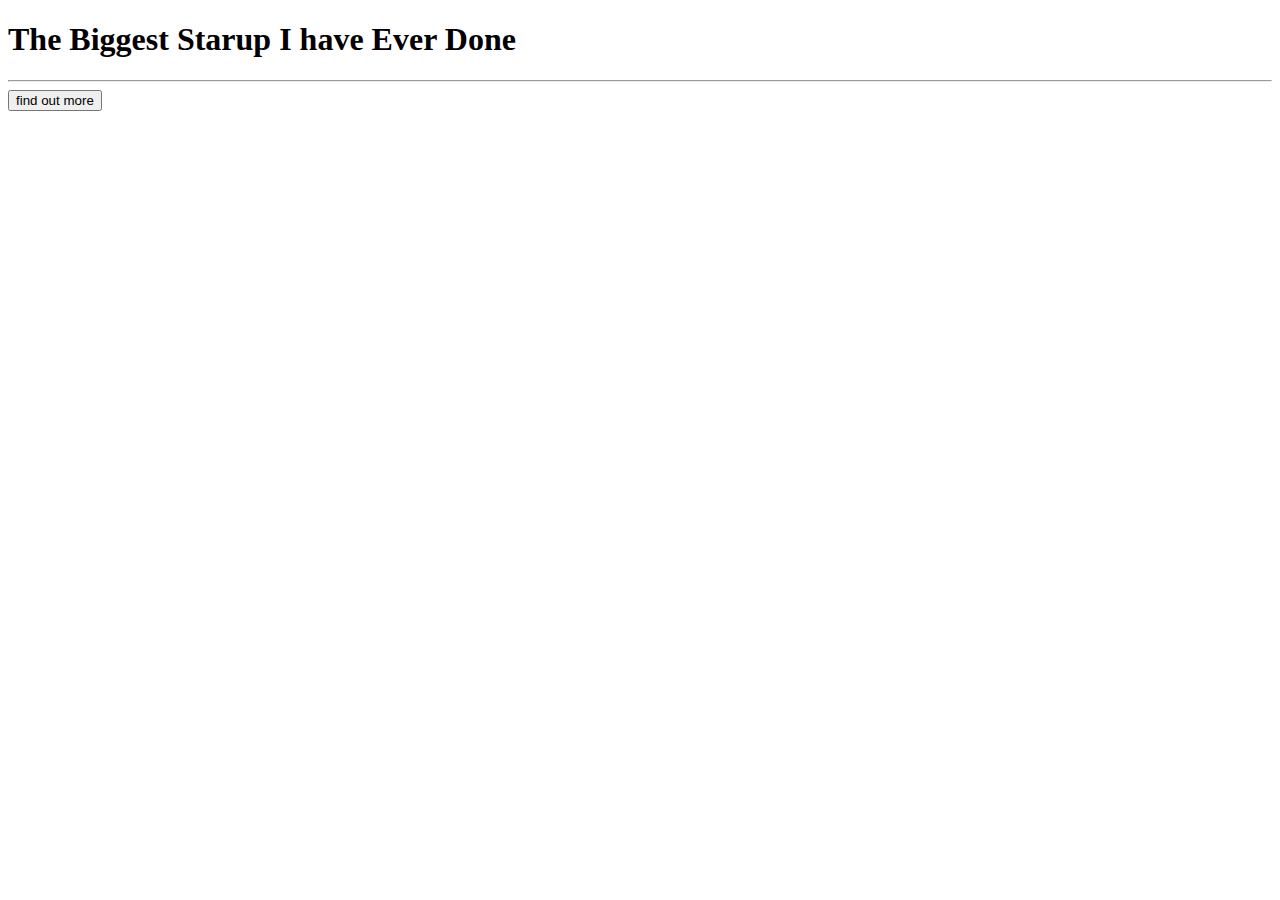
==== index.html @ 6e3de01e "Uploading my web" ====
<!DOCTYPE html>
 <head>
   <meta cherset="utf-8">
   <meta name="viewport" content="width=device-width, initial-scale=1, shrink-to-fit=no">
    <link href="https://cdn.jsdelivr.net/npm/bootstrap@5.3.0-alpha3/dist/css/bootstrap.min.css" rel="stylesheet"
     integrity="sha384-KK94CHFLLe+nY2dmCWGMq91rCGa5gtU4mk92HdvYe+M/SXH301p5ILy+dN9+nJOZ" crossorigin="anonymous">
     <link rel="stylesheet" type="text/css" href="hello.css">
    

 </head>
  <body>
   <div class="container d-flex align-items-center h-100">
     <div class="row">
      <header class="text-center col-12" >
       <h1 class="text-uppercase"><strong>The Biggest Starup I have Ever Done</strong></h1>
       </header>
        <div class="buffer"></div>
       <section class="text-center col-12">
         <hr>
         
        <button class="btn btn-primary">find out more</button>
        
      </section>
     </div>
   </div>
  </body>
</html>
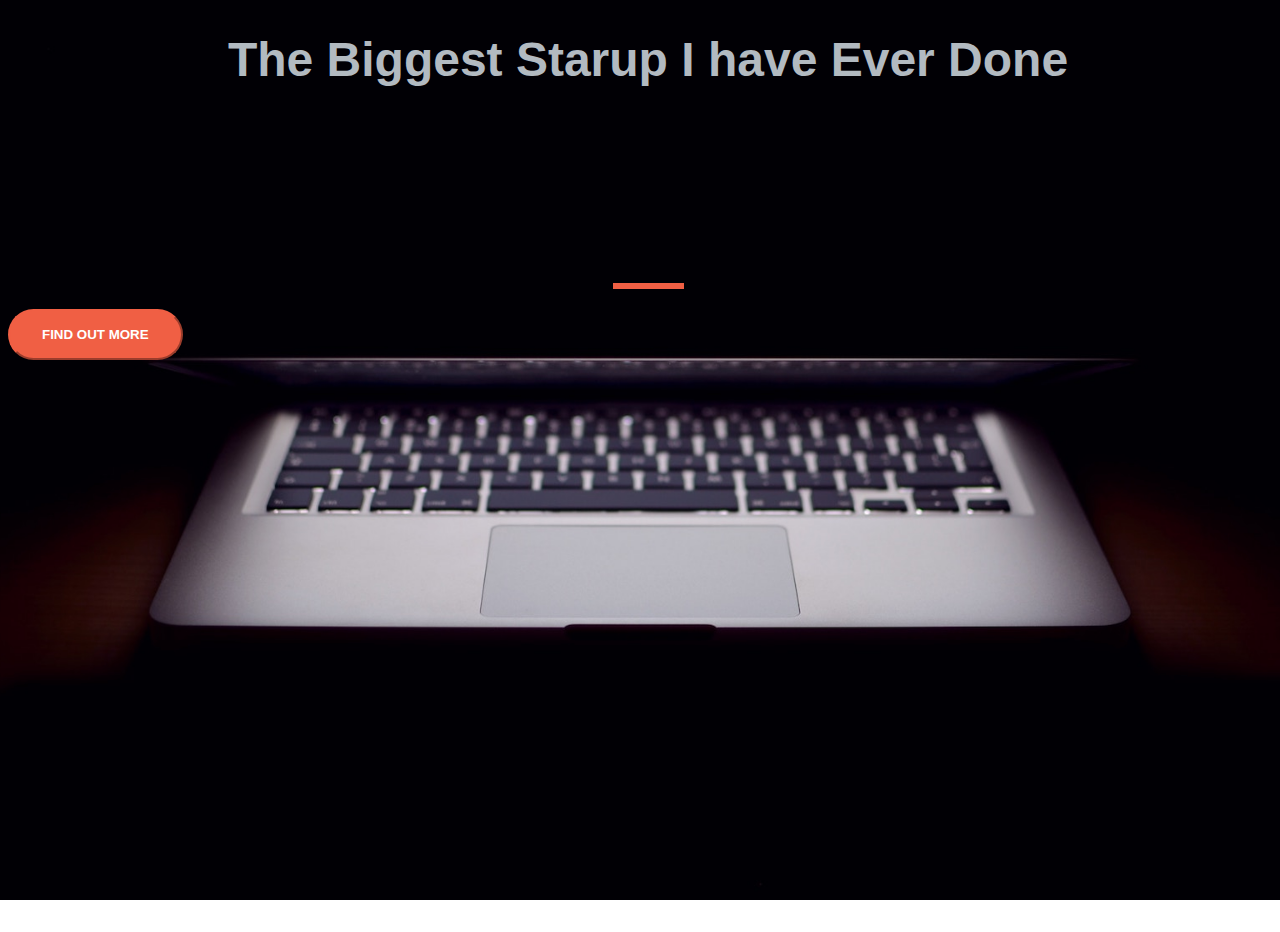
==== commit 7b09169f: "uploading my web" ====
--- a/index.html
+++ b/index.html
@@ -4,7 +4,7 @@
    <meta name="viewport" content="width=device-width, initial-scale=1, shrink-to-fit=no">
     <link href="https://cdn.jsdelivr.net/npm/bootstrap@5.3.0-alpha3/dist/css/bootstrap.min.css" rel="stylesheet"
      integrity="sha384-KK94CHFLLe+nY2dmCWGMq91rCGa5gtU4mk92HdvYe+M/SXH301p5ILy+dN9+nJOZ" crossorigin="anonymous">
-     <link rel="stylesheet" type="text/css" href="hello.css">
+     <link rel="stylesheet" type="text/css" href="style.css">
     
 
  </head>
--- a/style.css
+++ b/style.css
@@ -0,0 +1,57 @@
+body,
+html {
+  width: 100%;
+  height: 100%;
+  font-family: 'Montserrat', sans-serif;
+  background: url(header.jpg) no-repeat center center fixed; 
+  -webkit-background-size: cover;
+  -moz-background-size: cover;
+  -o-background-size: cover;
+  background-size: cover;
+  
+}
+
+
+h1 {
+  color:rgb(178, 186, 193);
+  text-align: center;
+  font-size: 3rem;
+  
+}
+
+
+
+
+hr {
+  margin: 20px auto;
+  color: #F05F44;
+  border: 3px solid #F05F44;
+  max-width: 65px;
+  opacity: 1; 
+ }
+
+ .buffer {
+  height: 9rem;
+ }
+
+ .btn {
+  padding: 1rem 2rem;
+  font-weight: 700;
+  color:white;
+  border-radius: 300px;
+  text-transform: uppercase;
+ }
+
+ 
+ .btn-primary {	
+  background-color: #F05F44;	
+  border-color: #F05F44;	
+  --bs-btn-hover-bg: #ee4b08;	
+  --bs-btn-hover-border-color: #ee4b08;
+  
+}
+
+.btn:hover {
+  border-width: 4px;
+}
+
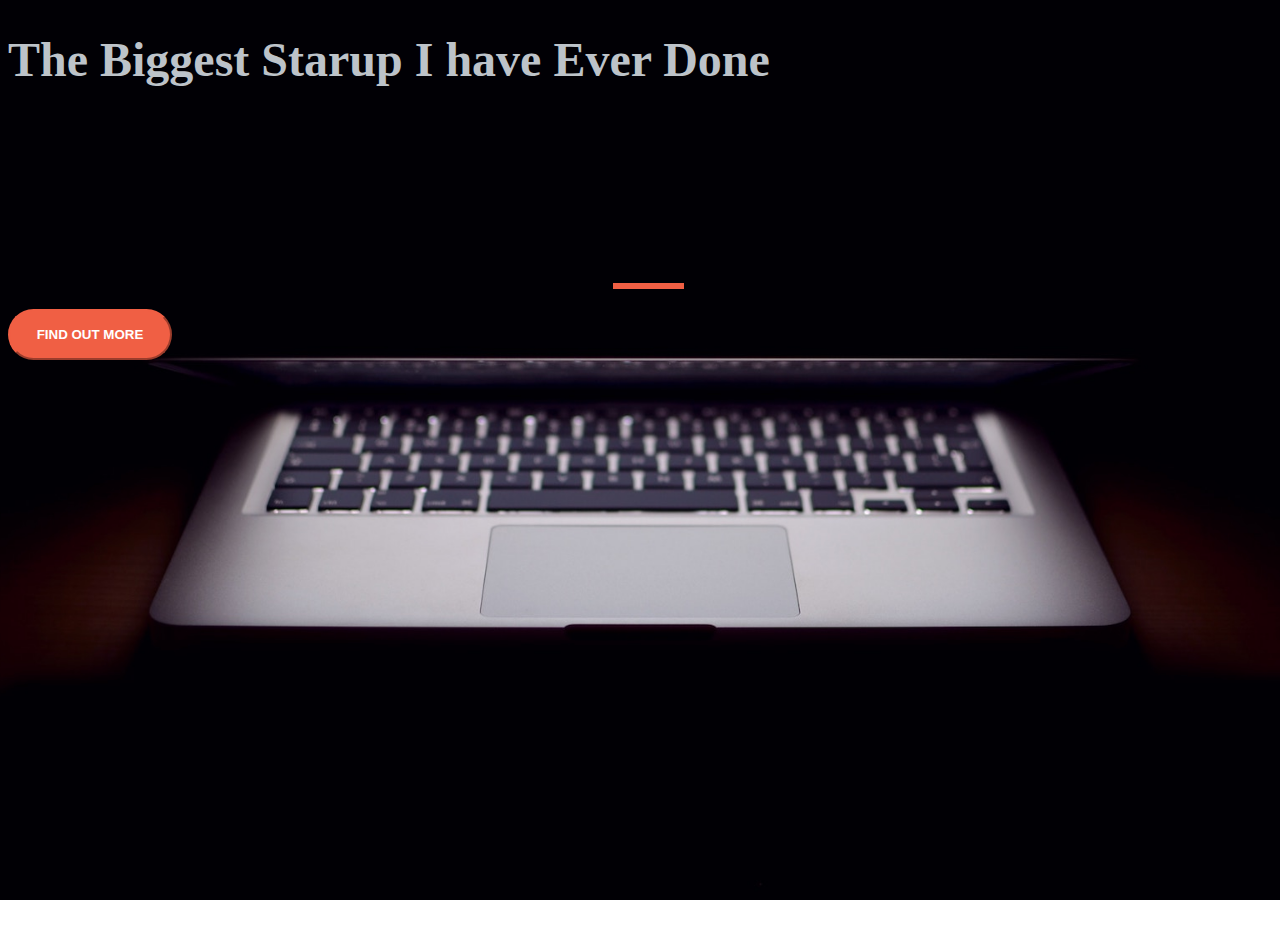
==== commit a9d4720c: "Uploading my web" ====
--- a/index.html
+++ b/index.html
@@ -4,7 +4,7 @@
    <meta name="viewport" content="width=device-width, initial-scale=1, shrink-to-fit=no">
     <link href="https://cdn.jsdelivr.net/npm/bootstrap@5.3.0-alpha3/dist/css/bootstrap.min.css" rel="stylesheet"
      integrity="sha384-KK94CHFLLe+nY2dmCWGMq91rCGa5gtU4mk92HdvYe+M/SXH301p5ILy+dN9+nJOZ" crossorigin="anonymous">
-     <link rel="stylesheet" type="text/css" href="style.css">
+     <link rel="stylesheet" type="text/css" href="hello.css">
     
 
  </head>
--- a/hello.css
+++ b/hello.css
@@ -0,0 +1,48 @@
+html, 
+body {
+    height: 100%;
+    width: 100%;
+    font-family:Georgia, 'Times New Roman', Times, serif;
+    background: url(header.jpg) no-repeat center center fixed;
+    -webkit-background-size: cover;
+    -moz-background-size: cover:
+    -o-background-size: cover;
+    background-size: cover;
+}
+
+h1 {
+    color:rgb(189, 195, 201);
+    font-size: 3rem;
+}
+
+hr {
+    margin: 20px auto;
+    color: #F05F44;
+    border: 3px solid #F05F44;
+    max-width: 65px;
+    opacity: 1;
+}
+
+.buffer {
+    height: 9rem;
+}
+
+.btn-primary {
+    background-color: #F05F44;
+    border-color: #F05F44;
+    --bs-btn-hover-bg: #ee4b08;
+    --bs-btn-hover-border-color: #ee4b08;
+    
+}
+
+.btn {
+    padding: 1rem 2em;
+    border-radius: 300px;
+    font-weight: 700;
+    color: white;
+    text-transform: uppercase;
+}
+
+.btn:hover {
+    border-width: 4px;
+}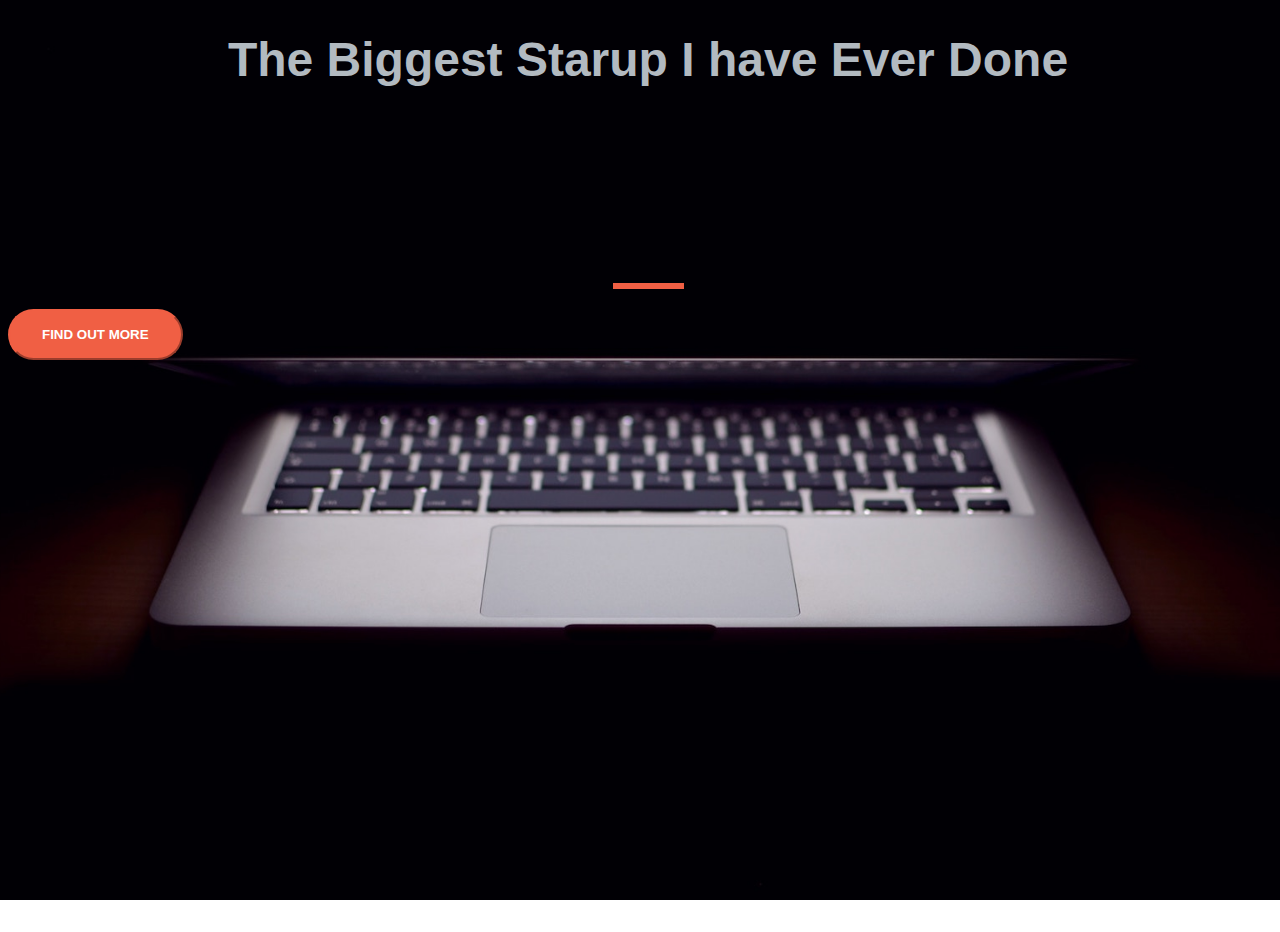
==== commit a03f1ca3: "Uploading my web" ====
--- a/index.html
+++ b/index.html
@@ -4,7 +4,7 @@
    <meta name="viewport" content="width=device-width, initial-scale=1, shrink-to-fit=no">
     <link href="https://cdn.jsdelivr.net/npm/bootstrap@5.3.0-alpha3/dist/css/bootstrap.min.css" rel="stylesheet"
      integrity="sha384-KK94CHFLLe+nY2dmCWGMq91rCGa5gtU4mk92HdvYe+M/SXH301p5ILy+dN9+nJOZ" crossorigin="anonymous">
-     <link rel="stylesheet" type="text/css" href="hello.css">
+     <link rel="stylesheet" type="text/css" href="style.css">
     
 
  </head>
@@ -17,9 +17,9 @@
         <div class="buffer"></div>
        <section class="text-center col-12">
          <hr>
-         
+         <a href="http://eepurl.com/isy3Es">
         <button class="btn btn-primary">find out more</button>
-        
+        </a>
       </section>
      </div>
    </div>
--- a/style.css
+++ b/style.css
@@ -0,0 +1,57 @@
+body,
+html {
+  width: 100%;
+  height: 100%;
+  font-family: 'Montserrat', sans-serif;
+  background: url(header.jpg) no-repeat center center fixed; 
+  -webkit-background-size: cover;
+  -moz-background-size: cover;
+  -o-background-size: cover;
+  background-size: cover;
+  
+}
+
+
+h1 {
+  color:rgb(178, 186, 193);
+  text-align: center;
+  font-size: 3rem;
+  
+}
+
+
+
+
+hr {
+  margin: 20px auto;
+  color: #F05F44;
+  border: 3px solid #F05F44;
+  max-width: 65px;
+  opacity: 1; 
+ }
+
+ .buffer {
+  height: 9rem;
+ }
+
+ .btn {
+  padding: 1rem 2rem;
+  font-weight: 700;
+  color:white;
+  border-radius: 300px;
+  text-transform: uppercase;
+ }
+
+ 
+ .btn-primary {	
+  background-color: #F05F44;	
+  border-color: #F05F44;	
+  --bs-btn-hover-bg: #ee4b08;	
+  --bs-btn-hover-border-color: #ee4b08;
+  
+}
+
+.btn:hover {
+  border-width: 4px;
+}
+
